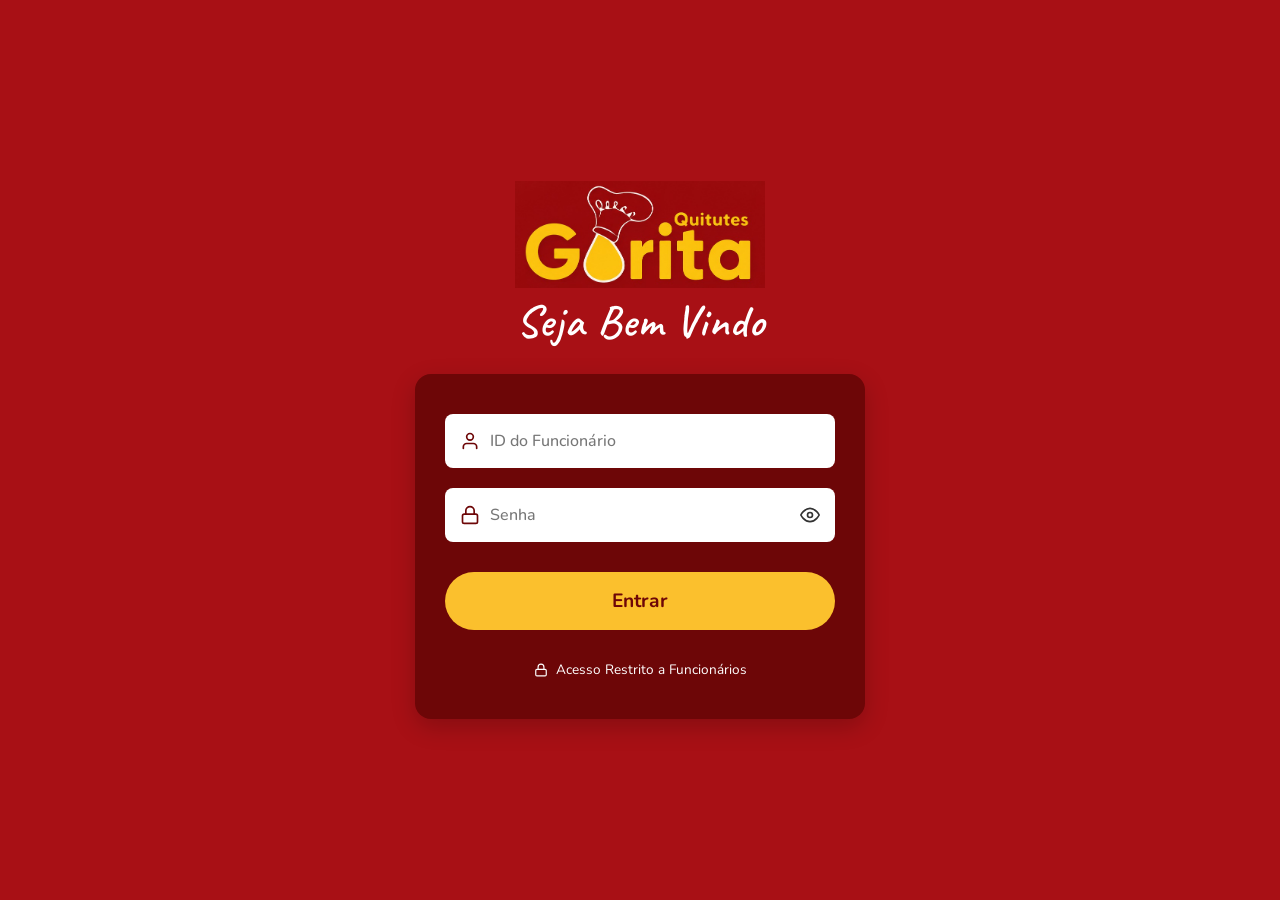
==== gerenciar.html @ 4fa4d519 "Update gerenciar.html" ====
<!DOCTYPE html>
<html lang="pt-br">
<head>
    <meta charset="UTF-8">
    <meta http-equiv="X-UA-Compatible" content="IE=edge">
    <meta name="viewport" content="width=device-width, initial-scale=1.0">
    <link rel="stylesheet" href="style_index.css">
    <title>Salgaderia Gorita - Gerenciar Ingredientes</title>
</head>
<body>
    <header>
        <h1>Gerenciar Ingredientes</h1>
        <p>Adicione novos ingredientes ou remova itens obsoletos do sistema</p>
    </header>

    <!-- Formulário para Adicionar Ingrediente -->
    
<div class="card-formulario">
  <h2>Cadastrar Novo Ingrediente</h2>
  <form id="form-cadastrar">
    <div class="form-group">
      <label for="nome">Nome do Ingrediente</label>
      <input type="text" id="nome" placeholder="Ex: Farinha de Trigo" required>
    </div>

    <div class="form-row">
      <div class="form-group">
        <label for="quantidade">Quantidade Inicial</label>
        <input type="number" id="quantidade" placeholder="0" required min="0">
      </div>
      
      <div class="form-row-min-max">
        <div class="form-group">
          <label for="min">Mínimo</label>
          <input type="number" id="min" placeholder="0" required min="0">
        </div>
        <div class="form-group">
          <label for="max">Máximo</label>
          <input type="number" id="max" placeholder="100" required min="0">
        </div>
      </div>
    </div>

    <button type="submit" class="btn-adicionar">+ Adicionar Ingrediente</button>
  </form>
</div>

    <!-- Tabela para Listar e Remover Ingredientes -->
    <div id="Tabelas" style="margin-top: 30px;">
        <table>
            <thead>
                <tr>
                    <th>Código</th>
                    <th>Ingrediente</th>
                    <th>Quantidade Atual</th>
                    <th>Mín / Máx</th>
                    <th>Ações</th>
                </tr>
            </thead>
            <tbody id="manageTableBody">
                <!-- Preenchido via JavaScript -->
            </tbody>
        </table>
    </div>

    <div class="menu">
        <img src="./Assets/Logo.jpeg" alt="Logo">
        <button id="btnHome">Estoque</button>
        <button id="btnGerenciar" class="active-btn">Gerenciar</button>
        <button id="btnSair">Sair</button>
        <h2>Qualidade e sabor <u>em cada detalhe</u></h2>
    </div>

    <div class="funcionario">
        <p id="nomeFuncionario">Carregando...</p>
    </div>

    <script src="script_gerenciar.js"></script>
</body>
</html>
---- style_index.css ----
/* Importação das fontes */
@import url('https://fonts.googleapis.com/css2?family=Caveat:wght@600&family=Nunito:wght@500;700&display=swap');

* {
    margin: 0;
    padding: 0;
    box-sizing: border-box;
}

body {
    font-family: 'Nunito', sans-serif;
    color: white;
    min-height: 100vh;
    padding: 50px 50px 50px 300px; /* O padding de 300px na esquerda cria o espaço do menu lateral */
    position: relative;
    background-color: #a81015; /* Cor de fundo caso a imagem não carregue */
    
    background-image: url('./Assets/Fundo.jpeg'); 
    background-size: cover;
    background-position: center;
    background-attachment: fixed;
}

/* ================================
   MENU LATERAL (Sidebar)
   ================================ */
.menu {
    position: fixed;
    top: 0;
    left: 0;
    bottom: 0;
    width: 250px;
    background-color: #7a0305; /* Vermelho escuro do menu */
    display: flex;
    flex-direction: column;
    align-items: center;
    padding-top: 40px;
    box-shadow: 4px 0 15px rgba(0,0,0,0.2);
    z-index: 10; /* Garante que fique acima do fundo */
}

.menu img {
    width: 80%;
    margin-bottom: 50px;
}

.menu button {
    width: 85%;
    padding: 14px 20px;
    border: none;
    border-radius: 12px;
    font-size: 1.1rem;
    font-family: 'Nunito', sans-serif;
    font-weight: 700;
    cursor: pointer;
    margin-bottom: 12px;
    display: flex;
    align-items: center;
    gap: 15px;
    transition: 0.3s;
}

/* Botão "Estoque" */
.menu button:nth-of-type(1) {
    background-color: #fbc02d; /* Amarelo */
    color: #6d0607;
}

.menu button:nth-of-type(1)::before {
    content: ''; 
    display: inline-block;
    width: 24px; height: 24px;
    background: url('data:image/svg+xml;utf8,<svg xmlns="http://www.w3.org/2000/svg" viewBox="0 0 24 24" fill="none" stroke="%236d0607" stroke-width="2" stroke-linecap="round" stroke-linejoin="round"><path d="M3 9l9-7 9 7v11a2 2 0 0 1-2 2H5a2 2 0 0 1-2-2z"></path></svg>') no-repeat center;
    background-size: contain;
}

/* Botão "Sair" */
.menu button:nth-of-type(2) {
    background-color: transparent;
    color: white;
}

.menu button:nth-of-type(2)::before {
    content: ''; 
    display: inline-block;
    width: 24px; height: 24px;
    background: url('data:image/svg+xml;utf8,<svg xmlns="http://www.w3.org/2000/svg" viewBox="0 0 24 24" fill="none" stroke="white" stroke-width="2" stroke-linecap="round" stroke-linejoin="round"><path d="M9 21H5a2 2 0 0 1-2-2V5a2 2 0 0 1 2-2h4"></path><polyline points="16 17 21 12 16 7"></polyline><line x1="21" y1="12" x2="9" y2="12"></line></svg>') no-repeat center;
    background-size: contain;
}

/* Frase Decorativa no rodapé do menu */
.menu h2 {
    margin-top: auto;
    margin-bottom: 60px;
    font-family: 'Caveat', cursive;
    color: #fbc02d;
    font-size: 2.2rem;
    transform: rotate(-10deg); /* Inclinação do texto */
    text-align: center;
    line-height: 1.1;
    padding: 0 20px;
}

/* Quebra a linha e remove o sublinhado padrão do <u> */
.menu h2 u {
    display: block; 
}

/* ================================
   CABEÇALHO DA PÁGINA E USUÁRIO
   ================================ */
header {
    margin-bottom: 30px;
}

header h1 {
    color: #fbc02d;
    font-size: 2.8rem;
    display: flex;
    align-items: center;
    gap: 15px;
    margin-bottom: 5px;
}

/* Ícone de caixa amarela ao lado do H1 via CSS */
header h1::before {
    content: '';
    display: inline-block;
    width: 40px; height: 40px;
    background: url('data:image/svg+xml;utf8,<svg xmlns="http://www.w3.org/2000/svg" viewBox="0 0 24 24" fill="none" stroke="%23fbc02d" stroke-width="2" stroke-linecap="round" stroke-linejoin="round"><path d="M21 16V8a2 2 0 0 0-1-1.73l-7-4a2 2 0 0 0-2 0l-7 4A2 2 0 0 0 3 8v8a2 2 0 0 0 1 1.73l7 4a2 2 0 0 0 2 0l7-4A2 2 0 0 0 21 16z"></path><polyline points="3.27 6.96 12 12.01 20.73 6.96"></polyline><line x1="12" y1="22.08" x2="12" y2="12"></line></svg>') no-repeat center;
    background-size: contain;
}

header p {
    font-size: 1.1rem;
    font-weight: 500;
}

/* Caixa "Funcionário" no canto superior direito */
.funcionario {
    position: absolute;
    top: 50px;
    right: 50px;
}

.funcionario p {
    display: flex;
    align-items: center;
    gap: 10px;
    font-weight: 700;
    cursor: pointer;
    font-size: 1.1rem;
}

/* Ícone de usuário e setinha */
.funcionario p::before {
    content: '';
    width: 20px; height: 20px;
    background: url('data:image/svg+xml;utf8,<svg xmlns="http://www.w3.org/2000/svg" viewBox="0 0 24 24" fill="none" stroke="white" stroke-width="2"><path d="M20 21v-2a4 4 0 0 0-4-4H8a4 4 0 0 0-4 4v2"></path><circle cx="12" cy="7" r="4"></circle></svg>') no-repeat center;
}
.funcionario p::after {
    content: '';
    width: 16px; height: 16px;
    background: url('data:image/svg+xml;utf8,<svg xmlns="http://www.w3.org/2000/svg" viewBox="0 0 24 24" fill="none" stroke="white" stroke-width="2"><polyline points="6 9 12 15 18 9"></polyline></svg>') no-repeat center;
}

/* ================================
   BARRA DE PESQUISA
   ================================ */
.search {
    margin-bottom: 30px;
}

.search label {
    display: none;
}

.search input {
    width: 100%;
    padding: 16px 20px 16px 55px; /* Espaço na esquerda para a lupa */
    border-radius: 12px;
    border: none;
    font-size: 1.1rem;
    font-family: 'Nunito', sans-serif;
    background-color: #fbf5ec; /* Bege claro */
    color: #333;
    outline: none;
    
    /* Ícone de Lupa */
    background-image: url('data:image/svg+xml;utf8,<svg xmlns="http://www.w3.org/2000/svg" viewBox="0 0 24 24" fill="none" stroke="%23555" stroke-width="2" stroke-linecap="round"><circle cx="11" cy="11" r="8"></circle><line x1="21" y1="21" x2="16.65" y2="16.65"></line></svg>');
    background-repeat: no-repeat;
    background-position: 20px center;
    background-size: 22px;
}

/* ================================
   TABELA
   ================================ */
#Tabelas h2 {
    display: none;
}

#Tabelas {
    background-color: white;
    border-radius: 16px; /* Borda arredondada externa da tabela */
    overflow: hidden; 
    box-shadow: 0 8px 24px rgba(0, 0, 0, 0.15);
}

table {
    width: 100%;
    border-collapse: collapse;
    color: #333;
}

th, td {
    padding: 18px 30px;
    text-align: left;
}

thead tr {
    background-color: #fbc02d;
    color: #6d0607;
    font-weight: 700;
    font-size: 1.1rem;
}

tbody tr {
    background-color: #ffffff;
    border-bottom: 1px solid #f0f0f0;
}

/* Linhas alternadas em cor rosa/bege claro */
tbody tr:nth-child(even) {
    background-color: #fdf5f3; 
}

/* Adicionando um ícone genérico de ingrediente e seta nas linhas */
tbody td:first-child {
    display: flex;
    align-items: center;
    gap: 15px;
    font-weight: 500;
}

tbody td:first-child::before {
    content: '';
    display: inline-block;
    width: 22px; height: 22px;
    background: url('data:image/svg+xml;utf8,<svg xmlns="http://www.w3.org/2000/svg" viewBox="0 0 24 24" fill="none" stroke="%236d0607" stroke-width="2"><path d="M20.59 13.41l-7.17 7.17a2 2 0 0 1-2.83 0L2 12V2h10l8.59 8.59a2 2 0 0 1 0 2.82z"></path><line x1="7" y1="7" x2="7.01" y2="7"></line></svg>') no-repeat center;
    background-size: contain;
}

/* Setinha preta no final da linha (Chevron) */
tbody td:last-child {
    position: relative;
    padding-right: 50px;
}

tbody td:last-child::after {
    content: '';
    position: absolute;
    right: 30px; 
    top: 50%; 
    transform: translateY(-50%);
    width: 20px; height: 20px;
    background: url('data:image/svg+xml;utf8,<svg xmlns="http://www.w3.org/2000/svg" viewBox="0 0 24 24" fill="none" stroke="%23333" stroke-width="2"><polyline points="9 18 15 12 9 6"></polyline></svg>') no-repeat center;
    background-size: contain;
}
/* Tabela de Alerta */
#TabelaAlerta {
    background-color: white;
    border-radius: 16px;
    overflow: hidden; 
    box-shadow: 0 8px 24px rgba(0, 0, 0, 0.15);
    margin-bottom: 30px;
    border: 2px solid #d32f2f;
}

.alert-title {
    display: block !important; /* Força a exibição, sobrepondo a regra anterior se houver */
    background-color: #d32f2f;
    color: white;
    padding: 15px 30px;
    font-size: 1.2rem;
}

#TabelaAlerta thead tr {
    background-color: #ffebee; /* Fundo vermelho claro para o cabeçalho do alerta */
    color: #c62828;
}

/* Indicador visual de que a célula é editável */
.editable-qty {
    cursor: text;
    border-bottom: 1px dashed #ccc;
    transition: background-color 0.2s;
}

.editable-qty:focus {
    background-color: #fff9c4; /* Fundo amarelo claro ao editar */
    outline: none;
    border-bottom: 2px solid #fbc02d;
}

/* Mensagem de nenhum resultado */
#noResultsMsg {
    padding: 40px;
    text-align: center;
    color: #666;
    font-size: 1.2rem;
    background-color: white;
}
/* ========================================================
   RESPONSIVIDADE: TABLETS, SMARTPHONES E TELAS PEQUENAS
   ======================================================== */

/* 1. TABLETS (Telas até 1024px) */
@media screen and (max-width: 1024px) {
    body {
        /* Reduz o espaço reservado para o menu na esquerda */
        padding: 40px 30px 40px 250px;
    }

    .menu {
        width: 220px;
    }

    .menu h2 {
        font-size: 1.8rem;
        margin-bottom: 40px;
    }

    .funcionario {
        top: 40px;
        right: 30px;
    }
}

/* 2. SMARTPHONES E TABLETS MENORES (Telas até 768px) */
@media screen and (max-width: 768px) {
    body {
        /* Remove o padding lateral gigante e adiciona espaço no fundo para o menu mobile */
        padding: 80px 15px 100px 15px; 
    }

    /* O menu lateral se transforma em uma barra de navegação inferior */
    .menu {
        top: auto;
        bottom: 0;
        width: 100%;
        height: 75px;
        flex-direction: row;
        justify-content: center;
        gap: 15px;
        padding: 0 15px;
        box-shadow: 0 -4px 15px rgba(0,0,0,0.3);
    }

    /* Oculta a logo e o texto decorativo no mobile para focar apenas nos botões */
    .menu img, .menu h2 {
        display: none; 
    }

    .menu button {
        width: 100%;
        flex: 1; /* Faz os botões dividirem o espaço igualmente */
        margin-bottom: 0;
        justify-content: center;
        padding: 12px;
        font-size: 1rem;
    }

    /* Ajuste da posição do nome do funcionário */
    .funcionario {
        top: 20px;
        right: 15px;
    }
    
    .funcionario p {
        font-size: 0.95rem;
    }

    /* Ajuste dos títulos do cabeçalho */
    header h1 {
        font-size: 2.2rem;
        margin-top: 10px;
    }
    
    header p {
        font-size: 0.95rem;
    }

    /* Ajustes da barra de pesquisa */
    .search input {
        padding: 14px 15px 14px 45px;
        font-size: 1rem;
        background-position: 15px center;
    }

    /* Ajustes nas tabelas para caberem na tela sem quebrar */
    #Tabelas, #TabelaAlerta {
        /* Permite rolar a tabela para o lado se a tela for menor que o conteúdo */
        overflow-x: auto; 
    }

    th, td {
        padding: 14px 15px; /* Reduz o espaçamento interno das células */
        font-size: 0.95rem;
        white-space: nowrap; /* Impede que o texto quebre em várias linhas e desconfigure a tabela */
    }

    /* Ajuste da setinha final da tabela para telas menores */
    tbody td:last-child {
        padding-right: 35px;
    }
    
    tbody td:last-child::after {
        right: 15px;
    }
}

/* 3. CELULARES MUITO PEQUENOS (Telas até 480px) */
@media screen and (max-width: 480px) {
    header h1 {
        font-size: 1.8rem;
    }
    
    header h1::before {
        width: 30px; height: 30px;
    }

    /* Diminui levemente os botões do menu inferior */
    .menu button {
        font-size: 0.9rem;
        gap: 8px;
    }

    .menu button::before {
        width: 18px; height: 18px;
    }
    /* Ícone do Botão Gerenciar */
.menu button#btnGerenciar::before {
    content: ''; 
    display: inline-block;
    width: 24px; height: 24px;
    background: url('data:image/svg+xml;utf8,<svg xmlns="http://www.w3.org/2000/svg" viewBox="0 0 24 24" fill="none" stroke="%23ffffff" stroke-width="2" stroke-linecap="round" stroke-linejoin="round"><path d="M12 20h9"></path><path d="M16.5 3.5a2.121 2.121 0 0 1 3 3L7 19l-4 1 1-4L16.5 3.5z"></path></svg>') no-repeat center;
    background-size: contain;
}

.menu button#btnGerenciar {
    background-color: transparent;
    color: white;
}

/* Estado Ativo no Menu Lateral */
.menu button.active-btn {
    background-color: #fbc02d !important;
    color: #6d0607 !important;
}

.menu button.active-btn::before {
    filter: invert(15%) sepia(95%) saturate(3000%) hue-rotate(345deg);
}

/* Formulário de Cadastro de Ingredientes */
.form-container {
    background-color: white;
    padding: 25px;
    border-radius: 16px;
    color: #333;
    box-shadow: 0 8px 24px rgba(0, 0, 0, 0.15);
}

.form-container h2 {
    margin-bottom: 20px;
    color: #6d0607;
    font-size: 1.4rem;
}

.grid-form {
    display: grid;
    grid-template-columns: 2fr 1fr 1fr 1fr auto;
    gap: 15px;
    align-items: center;
}

.input-field input {
    width: 100%;
    padding: 12px 15px;
    border: 1px solid #ccc;
    border-radius: 8px;
    font-family: 'Nunito', sans-serif;
    font-size: 1rem;
    outline: none;
}

.input-field input:focus {
    border-color: #fbc02d;
}

.btn-primary {
    background-color: #6d0607;
    color: white;
    border: none;
    padding: 12px 20px;
    border-radius: 8px;
    font-weight: bold;
    cursor: pointer;
    font-family: 'Nunito', sans-serif;
    transition: background-color 0.2s;
}

.btn-primary:hover {
    background-color: #a81015;
}

/* Botão de Excluir Ingrediente */
.btn-delete {
    background-color: #d32f2f;
    color: white;
    border: none;
    padding: 8px 16px;
    border-radius: 6px;
    cursor: pointer;
    font-weight: bold;
    font-family: 'Nunito', sans-serif;
    transition: background-color 0.2s;
}

.btn-delete:hover {
    background-color: #b71c1c;
}

/* Responsividade do Formulário */
@media screen and (max-width: 900px) {
    .grid-form {
        grid-template-columns: 1fr;
    }
}
}
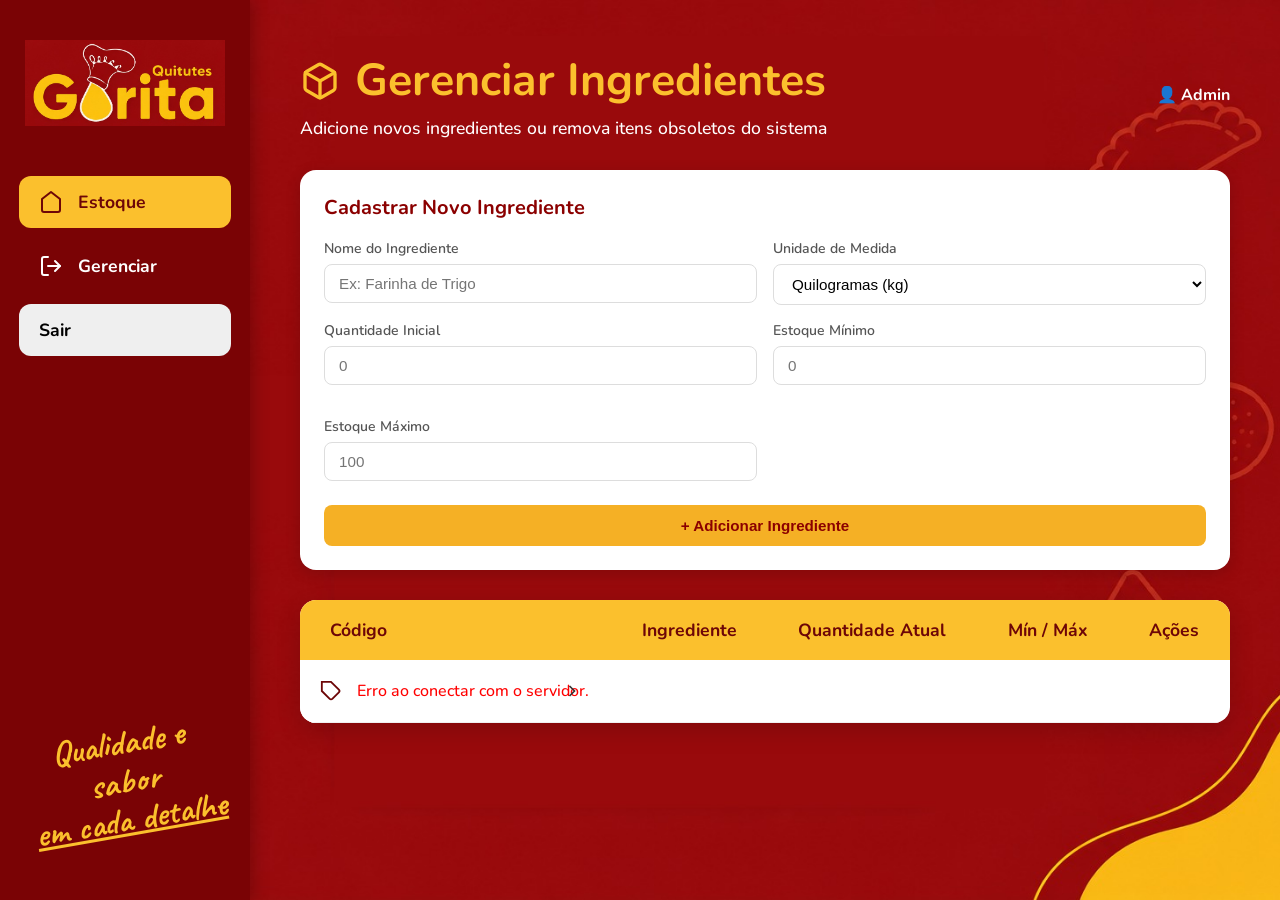
==== commit 7740a90d: "Update gerenciar.html" ====
--- a/gerenciar.html
+++ b/gerenciar.html
@@ -8,42 +8,59 @@
     <title>Salgaderia Gorita - Gerenciar Ingredientes</title>
 </head>
 <body>
-    <header>
-        <h1>Gerenciar Ingredientes</h1>
-        <p>Adicione novos ingredientes ou remova itens obsoletos do sistema</p>
+    <!-- Header com título e Perfil do Usuário no topo -->
+    <header style="display: flex; justify-content: space-between; align-items: center;">
+        <div>
+            <h1>Gerenciar Ingredientes</h1>
+            <p>Adicione novos ingredientes ou remova itens obsoletos do sistema</p>
+        </div>
+        <div class="user-profile">
+            <span>👤 <strong id="nome-usuario">Carregando...</strong></span>
+        </div>
     </header>
 
     <!-- Formulário para Adicionar Ingrediente -->
-    
-<div class="card-formulario">
-  <h2>Cadastrar Novo Ingrediente</h2>
-  <form id="form-cadastrar">
-    <div class="form-group">
-      <label for="nome">Nome do Ingrediente</label>
-      <input type="text" id="nome" placeholder="Ex: Farinha de Trigo" required>
+    <div class="card-formulario">
+        <h2>Cadastrar Novo Ingrediente</h2>
+        <form id="form-cadastrar">
+            <div class="form-row">
+                <div class="form-group" style="flex: 2;">
+                    <label for="nome">Nome do Ingrediente</label>
+                    <input type="text" id="nome" placeholder="Ex: Farinha de Trigo" required>
+                </div>
+                
+                <div class="form-group" style="flex: 1;">
+                    <label for="unidade">Unidade de Medida</label>
+                    <select id="unidade" required>
+                        <option value="kg">Quilogramas (kg)</option>
+                        <option value="g">Gramas (g)</option>
+                        <option value="L">Litros (L)</option>
+                        <option value="ml">Mililitros (ml)</option>
+                        <option value="un">Unidade (un)</option>
+                    </select>
+                </div>
+            </div>
+
+            <div class="form-row">
+                <div class="form-group">
+                    <label for="quantidade">Quantidade Inicial</label>
+                    <input type="number" id="quantidade" placeholder="0" step="0.01" required min="0">
+                </div>
+                
+                <div class="form-group">
+                    <label for="min">Estoque Mínimo</label>
+                    <input type="number" id="min" placeholder="0" step="0.01" required min="0">
+                </div>
+
+                <div class="form-group">
+                    <label for="max">Estoque Máximo</label>
+                    <input type="number" id="max" placeholder="100" step="0.01" required min="0">
+                </div>
+            </div>
+
+            <button type="submit" class="btn-adicionar">+ Adicionar Ingrediente</button>
+        </form>
     </div>
-
-    <div class="form-row">
-      <div class="form-group">
-        <label for="quantidade">Quantidade Inicial</label>
-        <input type="number" id="quantidade" placeholder="0" required min="0">
-      </div>
-      
-      <div class="form-row-min-max">
-        <div class="form-group">
-          <label for="min">Mínimo</label>
-          <input type="number" id="min" placeholder="0" required min="0">
-        </div>
-        <div class="form-group">
-          <label for="max">Máximo</label>
-          <input type="number" id="max" placeholder="100" required min="0">
-        </div>
-      </div>
-    </div>
-
-    <button type="submit" class="btn-adicionar">+ Adicionar Ingrediente</button>
-  </form>
-</div>
 
     <!-- Tabela para Listar e Remover Ingredientes -->
     <div id="Tabelas" style="margin-top: 30px;">
@@ -63,6 +80,7 @@
         </table>
     </div>
 
+    <!-- Menu Lateral -->
     <div class="menu">
         <img src="./Assets/Logo.jpeg" alt="Logo">
         <button id="btnHome">Estoque</button>
@@ -71,10 +89,6 @@
         <h2>Qualidade e sabor <u>em cada detalhe</u></h2>
     </div>
 
-    <div class="funcionario">
-        <p id="nomeFuncionario">Carregando...</p>
-    </div>
-
     <script src="script_gerenciar.js"></script>
 </body>
 </html>
--- a/style_index.css
+++ b/style_index.css
@@ -538,4 +538,95 @@
         grid-template-columns: 1fr;
     }
 }
-}+}
+
+/* Cartão Branco de Cadastro */
+.card-formulario {
+  background-color: #ffffff;
+  border-radius: 16px;
+  padding: 24px;
+  margin-bottom: 30px;
+  box-shadow: 0 4px 15px rgba(0, 0, 0, 0.15);
+  color: #333333;
+}
+
+.card-formulario h2 {
+  font-size: 1.25rem;
+  font-weight: 700;
+  color: #8b0000; /* Tom vermelho do tema Gorita */
+  margin-bottom: 18px;
+}
+
+/* Organização dos Campos */
+.form-group {
+  display: flex;
+  flex-direction: column;
+  margin-bottom: 16px;
+}
+
+.form-group label {
+  font-size: 0.875rem;
+  font-weight: 600;
+  color: #555555;
+  margin-bottom: 6px;
+}
+
+.form-group input {
+  padding: 10px 14px;
+  border: 1.5px solid #dddddd;
+  border-radius: 8px;
+  font-size: 0.95rem;
+  outline: none;
+  transition: border-color 0.2s;
+}
+
+.form-group input:focus {
+  border-color: #f5b025; /* Amarelo ouro Gorita */
+}
+
+/* Disposição em Linhas */
+.form-row {
+  display: grid;
+  grid-template-columns: 1fr 1fr;
+  gap: 16px;
+}
+
+.form-row-min-max {
+  display: grid;
+  grid-template-columns: 1fr 1fr;
+  gap: 12px;
+}
+
+/* Botão Adicionar */
+.btn-adicionar {
+  background-color: #f5b025;
+  color: #8b0000;
+  font-weight: 700;
+  border: none;
+  border-radius: 8px;
+  padding: 12px 20px;
+  cursor: pointer;
+  font-size: 0.95rem;
+  transition: background 0.2s, transform 0.1s;
+  width: 100%;
+  margin-top: 8px;
+}
+
+.btn-adicionar:hover {
+  background-color: #e09f19;
+  transform: translateY(-1px);
+}
+
+.form-group select {
+  padding: 10px 14px;
+  border: 1.5px solid #dddddd;
+  border-radius: 8px;
+  font-size: 0.95rem;
+  background-color: #fff;
+  outline: none;
+  cursor: pointer;
+}
+
+.form-group select:focus {
+  border-color: #f5b025;
+}
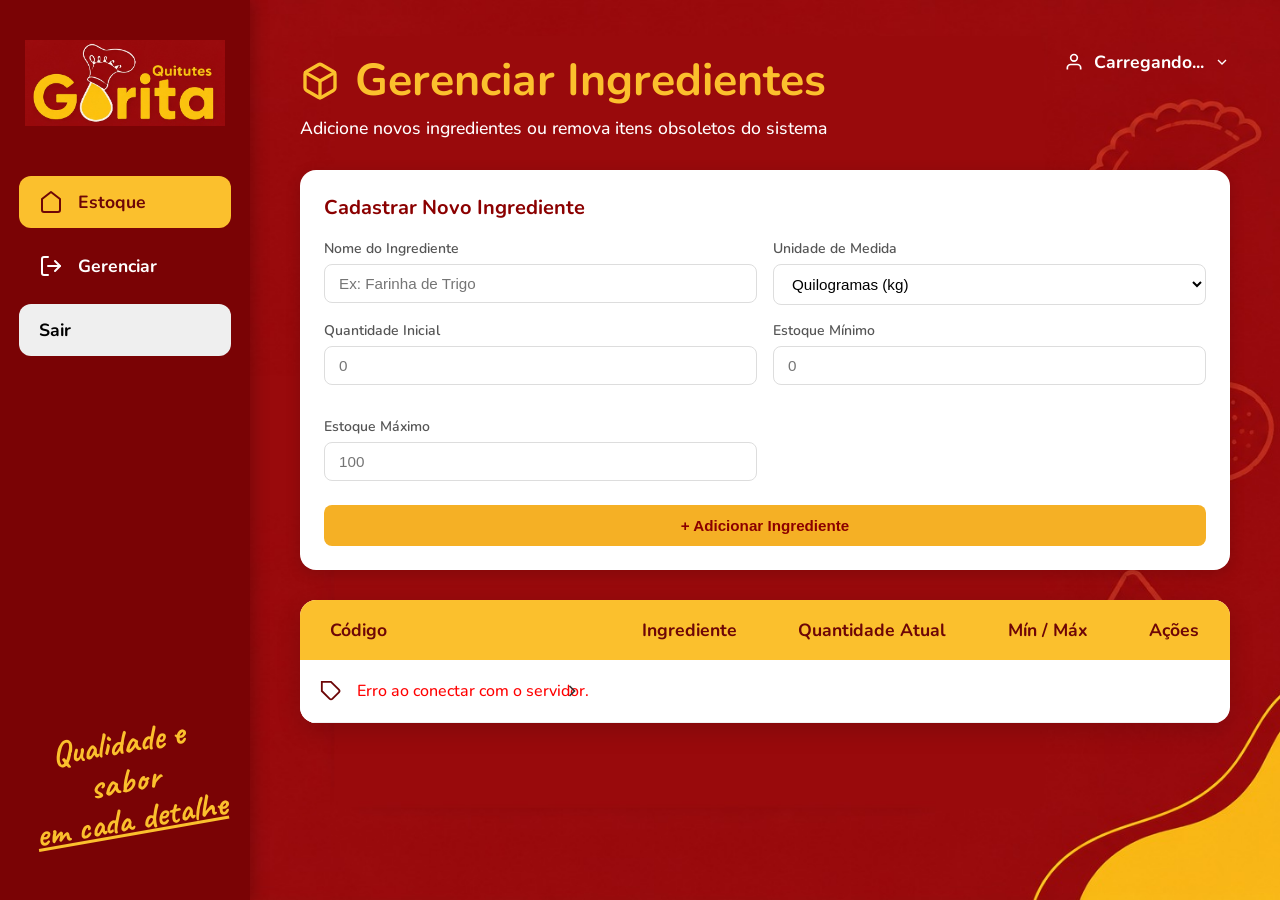
==== commit b52c5075: "Update gerenciar.html" ====
--- a/gerenciar.html
+++ b/gerenciar.html
@@ -8,16 +8,15 @@
     <title>Salgaderia Gorita - Gerenciar Ingredientes</title>
 </head>
 <body>
-    <!-- Header com título e Perfil do Usuário no topo -->
-    <header style="display: flex; justify-content: space-between; align-items: center;">
-        <div>
-            <h1>Gerenciar Ingredientes</h1>
-            <p>Adicione novos ingredientes ou remova itens obsoletos do sistema</p>
-        </div>
-        <div class="user-profile">
-            <span>👤 <strong id="nome-usuario">Carregando...</strong></span>
-        </div>
+    <header>
+        <h1>Gerenciar Ingredientes</h1>
+        <p>Adicione novos ingredientes ou remova itens obsoletos do sistema</p>
     </header>
+
+    <!-- Nome do Usuário (Fixado no canto superior direito pelo CSS) -->
+    <div class="funcionario">
+        <p id="nomeFuncionario">Carregando...</p>
+    </div>
 
     <!-- Formulário para Adicionar Ingrediente -->
     <div class="card-formulario">
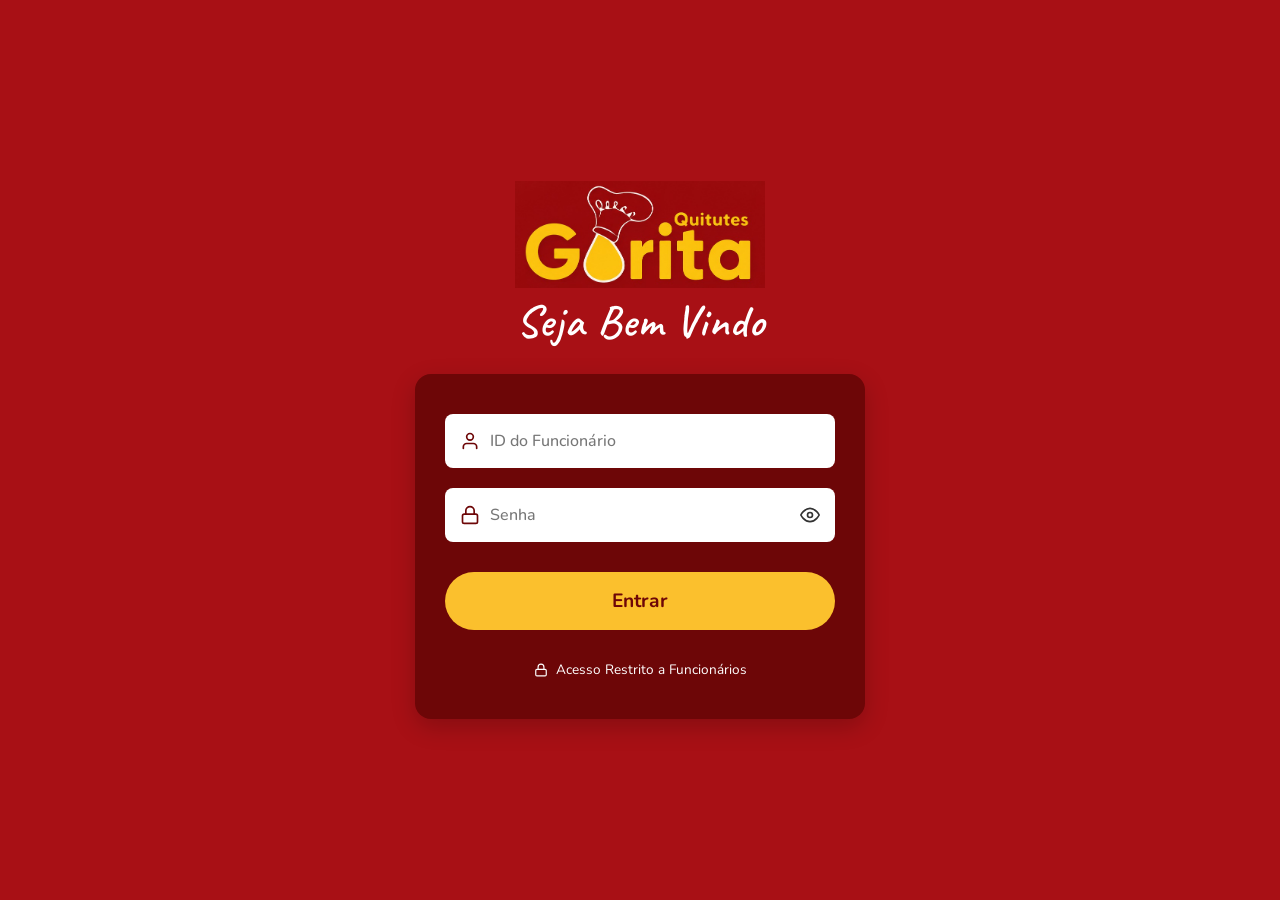
==== commit d77b2bac: "Update gerenciar.html" ====
--- a/gerenciar.html
+++ b/gerenciar.html
@@ -91,3 +91,5 @@
     <script src="script_gerenciar.js"></script>
 </body>
 </html>
+
+<script src="script_gerenciar.js?v=3"></script>
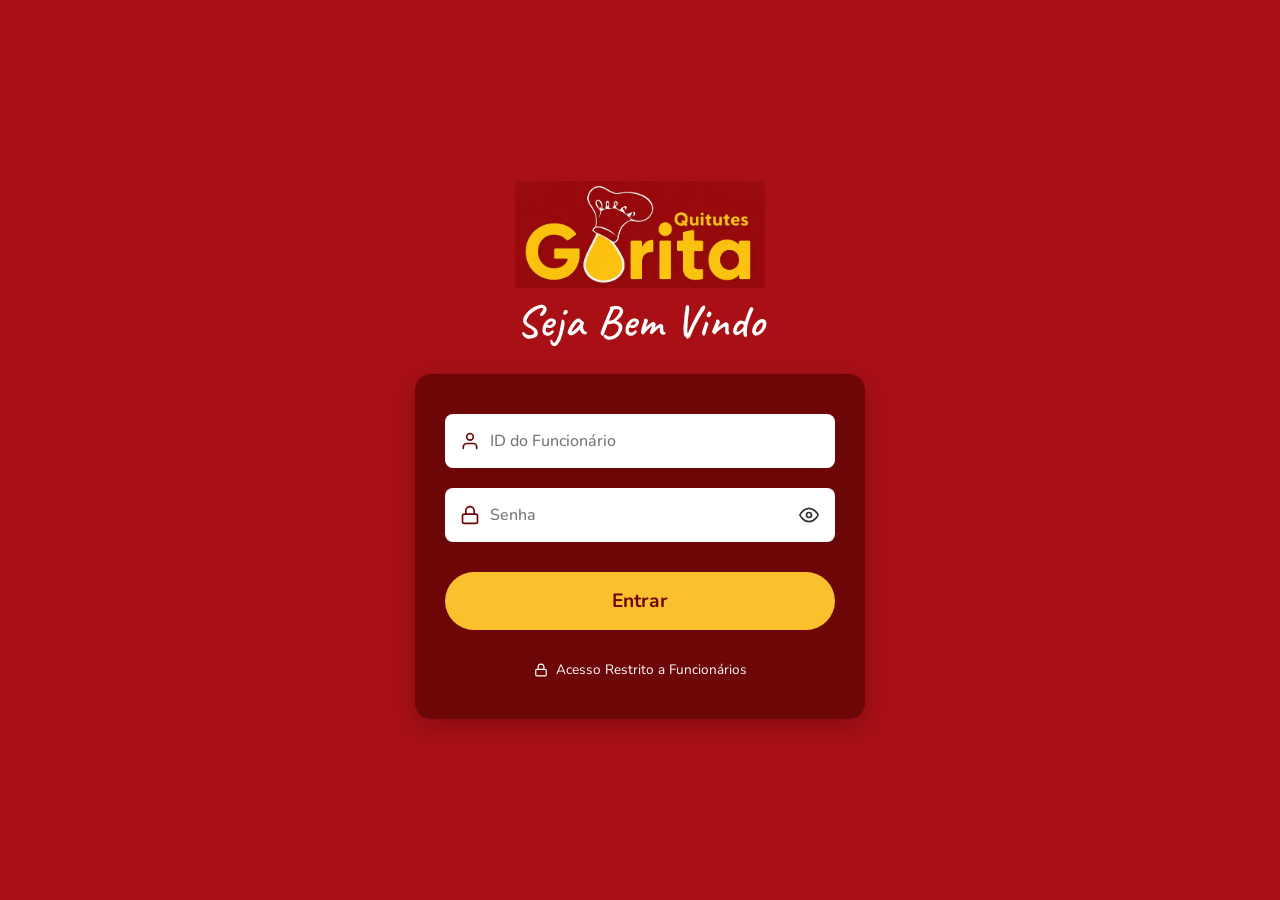
==== commit 0fd40d67: "gerenciar.html" ====
--- a/gerenciar.html
+++ b/gerenciar.html
@@ -4,7 +4,7 @@
     <meta charset="UTF-8">
     <meta http-equiv="X-UA-Compatible" content="IE=edge">
     <meta name="viewport" content="width=device-width, initial-scale=1.0">
-    <link rel="stylesheet" href="style_index.css">
+    <link rel="stylesheet" href="style_index.css?v=2">
     <title>Salgaderia Gorita - Gerenciar Ingredientes</title>
 </head>
 <body>
@@ -13,51 +13,31 @@
         <p>Adicione novos ingredientes ou remova itens obsoletos do sistema</p>
     </header>
 
-    <!-- Nome do Usuário (Fixado no canto superior direito pelo CSS) -->
-    <div class="funcionario">
-        <p id="nomeFuncionario">Carregando...</p>
-    </div>
-
     <!-- Formulário para Adicionar Ingrediente -->
-    <div class="card-formulario">
+    <div class="form-container">
         <h2>Cadastrar Novo Ingrediente</h2>
-        <form id="form-cadastrar">
-            <div class="form-row">
-                <div class="form-group" style="flex: 2;">
-                    <label for="nome">Nome do Ingrediente</label>
-                    <input type="text" id="nome" placeholder="Ex: Farinha de Trigo" required>
-                </div>
-                
-                <div class="form-group" style="flex: 1;">
-                    <label for="unidade">Unidade de Medida</label>
-                    <select id="unidade" required>
-                        <option value="kg">Quilogramas (kg)</option>
-                        <option value="g">Gramas (g)</option>
-                        <option value="L">Litros (L)</option>
-                        <option value="ml">Mililitros (ml)</option>
-                        <option value="un">Unidade (un)</option>
-                    </select>
-                </div>
+        <form id="addIngredientForm" class="grid-form">
+            <div class="input-field">
+                <input type="text" id="inputNmIngrediente" placeholder="Nome do Ingrediente" maxlength="30" required>
             </div>
-
-            <div class="form-row">
-                <div class="form-group">
-                    <label for="quantidade">Quantidade Inicial</label>
-                    <input type="number" id="quantidade" placeholder="0" step="0.01" required min="0">
-                </div>
-                
-                <div class="form-group">
-                    <label for="min">Estoque Mínimo</label>
-                    <input type="number" id="min" placeholder="0" step="0.01" required min="0">
-                </div>
-
-                <div class="form-group">
-                    <label for="max">Estoque Máximo</label>
-                    <input type="number" id="max" placeholder="100" step="0.01" required min="0">
-                </div>
+            <div class="input-field">
+                <select id="inputUnidade" required>
+                    <option value="un">Unidade (un)</option>
+                    <option value="kg">Kilograma (kg)</option>
+                    <option value="g">Grama (g)</option>
+                    <option value="L">Litros (L)</option>
+                </select>
             </div>
-
-            <button type="submit" class="btn-adicionar">+ Adicionar Ingrediente</button>
+            <div class="input-field">
+                <input type="text" inputmode="decimal" id="inputQntdAtual" placeholder="Quantidade Inicial" required>
+            </div>
+            <div class="input-field">
+                <input type="text" inputmode="decimal" id="inputQntdMinima" placeholder="Qtd. Mínima (Alerta)" value="5" required>
+            </div>
+            <div class="input-field">
+                <input type="text" inputmode="decimal" id="inputQntdMaxima" placeholder="Qtd. Máxima" value="100" required>
+            </div>
+            <button type="submit" class="btn-primary">+ Adicionar Ingrediente</button>
         </form>
     </div>
 
@@ -79,7 +59,6 @@
         </table>
     </div>
 
-    <!-- Menu Lateral -->
     <div class="menu">
         <img src="./Assets/Logo.jpeg" alt="Logo">
         <button id="btnHome">Estoque</button>
@@ -88,8 +67,11 @@
         <h2>Qualidade e sabor <u>em cada detalhe</u></h2>
     </div>
 
-    <script src="script_gerenciar.js"></script>
+    <div class="funcionario">
+        <p id="nomeFuncionario">Carregando...</p>
+    </div>
+
+    <script src="config.js?v=6"></script>
+    <script src="script_gerenciar.js?v=6"></script>
 </body>
 </html>
-
-<script src="script_gerenciar.js?v=3"></script>
--- a/style_index.css
+++ b/style_index.css
@@ -61,26 +61,26 @@
 }
 
 /* Botão "Estoque" */
-.menu button:nth-of-type(1) {
-    background-color: #fbc02d; /* Amarelo */
-    color: #6d0607;
-}
-
-.menu button:nth-of-type(1)::before {
+.menu button#btnHome {
+    background-color: transparent;
+    color: white;
+}
+
+.menu button#btnHome::before {
     content: ''; 
     display: inline-block;
     width: 24px; height: 24px;
-    background: url('data:image/svg+xml;utf8,<svg xmlns="http://www.w3.org/2000/svg" viewBox="0 0 24 24" fill="none" stroke="%236d0607" stroke-width="2" stroke-linecap="round" stroke-linejoin="round"><path d="M3 9l9-7 9 7v11a2 2 0 0 1-2 2H5a2 2 0 0 1-2-2z"></path></svg>') no-repeat center;
+    background: url('data:image/svg+xml;utf8,<svg xmlns="http://www.w3.org/2000/svg" viewBox="0 0 24 24" fill="none" stroke="white" stroke-width="2" stroke-linecap="round" stroke-linejoin="round"><path d="M3 9l9-7 9 7v11a2 2 0 0 1-2 2H5a2 2 0 0 1-2-2z"></path></svg>') no-repeat center;
     background-size: contain;
 }
 
 /* Botão "Sair" */
-.menu button:nth-of-type(2) {
+.menu button#btnSair {
     background-color: transparent;
     color: white;
 }
 
-.menu button:nth-of-type(2)::before {
+.menu button#btnSair::before {
     content: ''; 
     display: inline-block;
     width: 24px; height: 24px;
@@ -439,7 +439,9 @@
     .menu button::before {
         width: 18px; height: 18px;
     }
-    /* Ícone do Botão Gerenciar */
+}
+
+/* Ícone do Botão Gerenciar */
 .menu button#btnGerenciar::before {
     content: ''; 
     display: inline-block;
@@ -480,12 +482,13 @@
 
 .grid-form {
     display: grid;
-    grid-template-columns: 2fr 1fr 1fr 1fr auto;
+    grid-template-columns: 2fr 1fr 1fr 1fr 1fr auto;
     gap: 15px;
     align-items: center;
 }
 
-.input-field input {
+.input-field input,
+.input-field select {
     width: 100%;
     padding: 12px 15px;
     border: 1px solid #ccc;
@@ -493,9 +496,12 @@
     font-family: 'Nunito', sans-serif;
     font-size: 1rem;
     outline: none;
-}
-
-.input-field input:focus {
+    background-color: white;
+    color: #333;
+}
+
+.input-field input:focus,
+.input-field select:focus {
     border-color: #fbc02d;
 }
 
@@ -538,95 +544,3 @@
         grid-template-columns: 1fr;
     }
 }
-}
-
-/* Cartão Branco de Cadastro */
-.card-formulario {
-  background-color: #ffffff;
-  border-radius: 16px;
-  padding: 24px;
-  margin-bottom: 30px;
-  box-shadow: 0 4px 15px rgba(0, 0, 0, 0.15);
-  color: #333333;
-}
-
-.card-formulario h2 {
-  font-size: 1.25rem;
-  font-weight: 700;
-  color: #8b0000; /* Tom vermelho do tema Gorita */
-  margin-bottom: 18px;
-}
-
-/* Organização dos Campos */
-.form-group {
-  display: flex;
-  flex-direction: column;
-  margin-bottom: 16px;
-}
-
-.form-group label {
-  font-size: 0.875rem;
-  font-weight: 600;
-  color: #555555;
-  margin-bottom: 6px;
-}
-
-.form-group input {
-  padding: 10px 14px;
-  border: 1.5px solid #dddddd;
-  border-radius: 8px;
-  font-size: 0.95rem;
-  outline: none;
-  transition: border-color 0.2s;
-}
-
-.form-group input:focus {
-  border-color: #f5b025; /* Amarelo ouro Gorita */
-}
-
-/* Disposição em Linhas */
-.form-row {
-  display: grid;
-  grid-template-columns: 1fr 1fr;
-  gap: 16px;
-}
-
-.form-row-min-max {
-  display: grid;
-  grid-template-columns: 1fr 1fr;
-  gap: 12px;
-}
-
-/* Botão Adicionar */
-.btn-adicionar {
-  background-color: #f5b025;
-  color: #8b0000;
-  font-weight: 700;
-  border: none;
-  border-radius: 8px;
-  padding: 12px 20px;
-  cursor: pointer;
-  font-size: 0.95rem;
-  transition: background 0.2s, transform 0.1s;
-  width: 100%;
-  margin-top: 8px;
-}
-
-.btn-adicionar:hover {
-  background-color: #e09f19;
-  transform: translateY(-1px);
-}
-
-.form-group select {
-  padding: 10px 14px;
-  border: 1.5px solid #dddddd;
-  border-radius: 8px;
-  font-size: 0.95rem;
-  background-color: #fff;
-  outline: none;
-  cursor: pointer;
-}
-
-.form-group select:focus {
-  border-color: #f5b025;
-}
